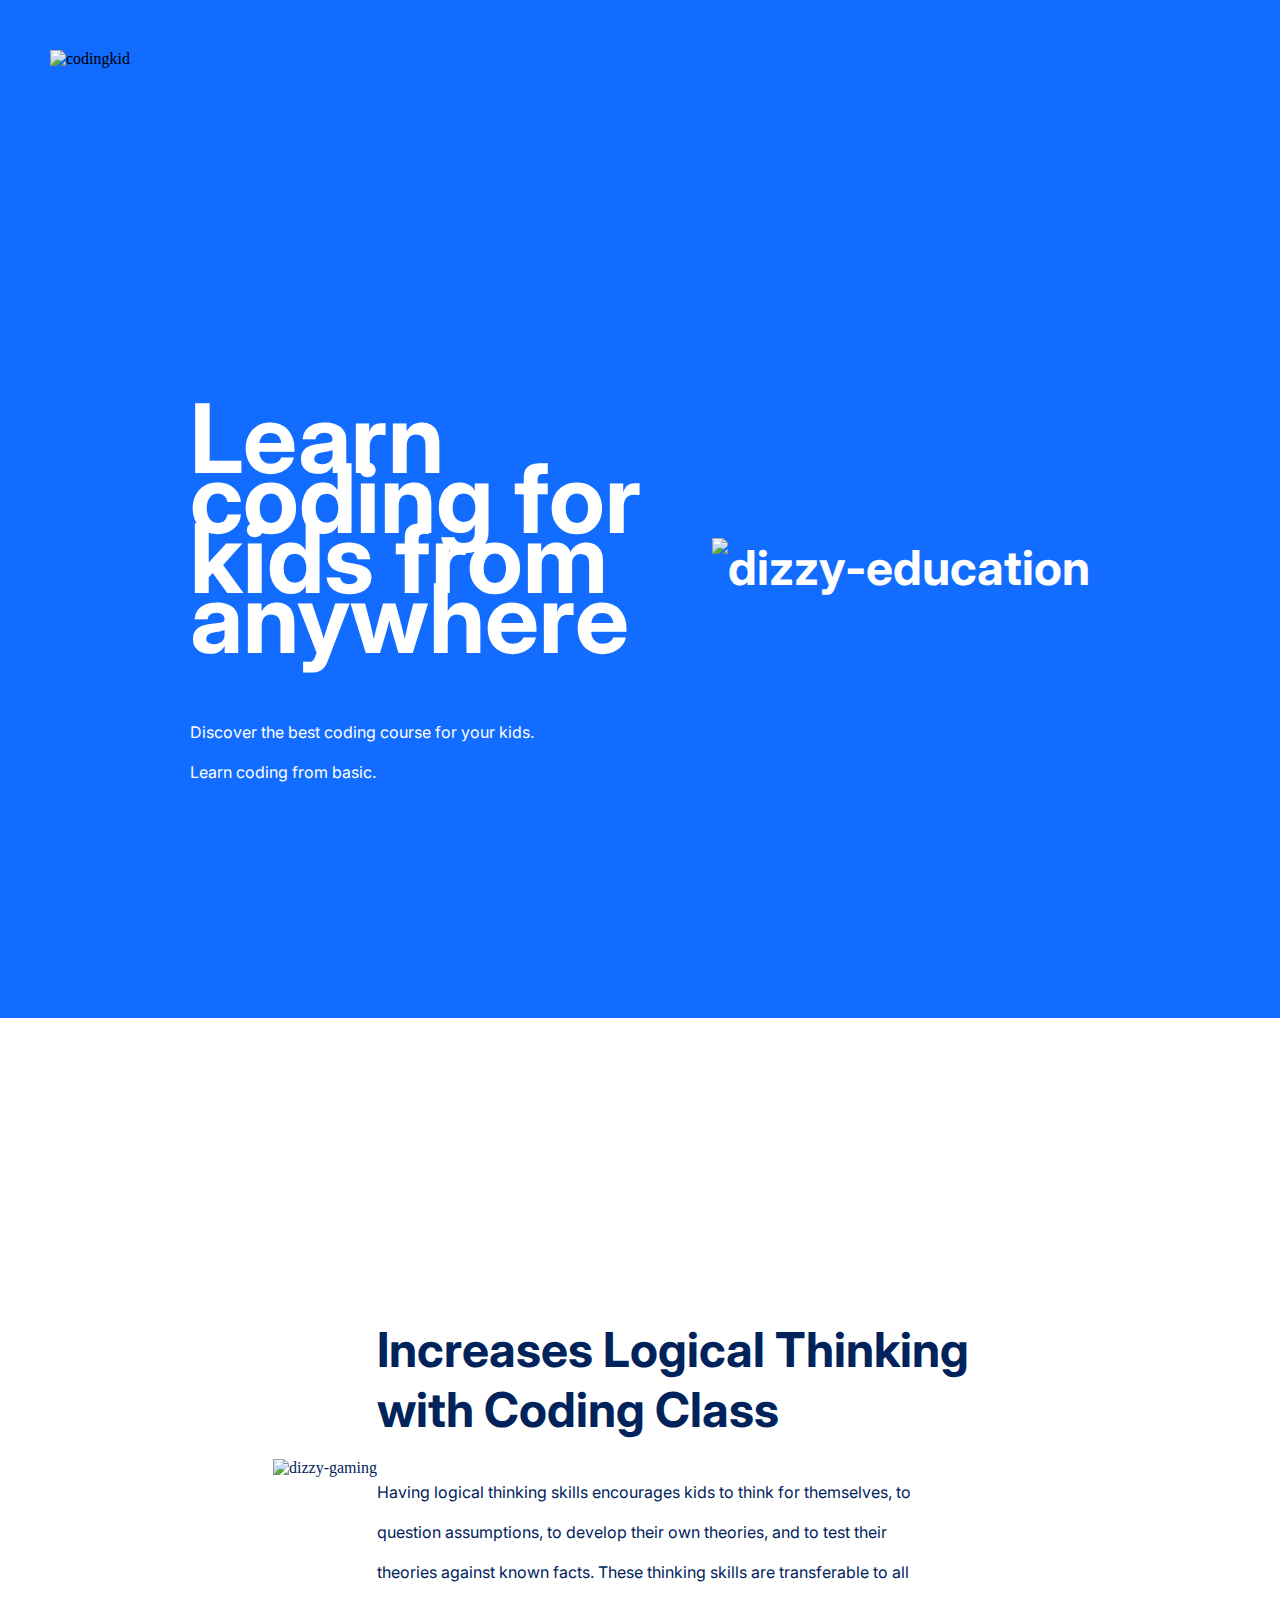
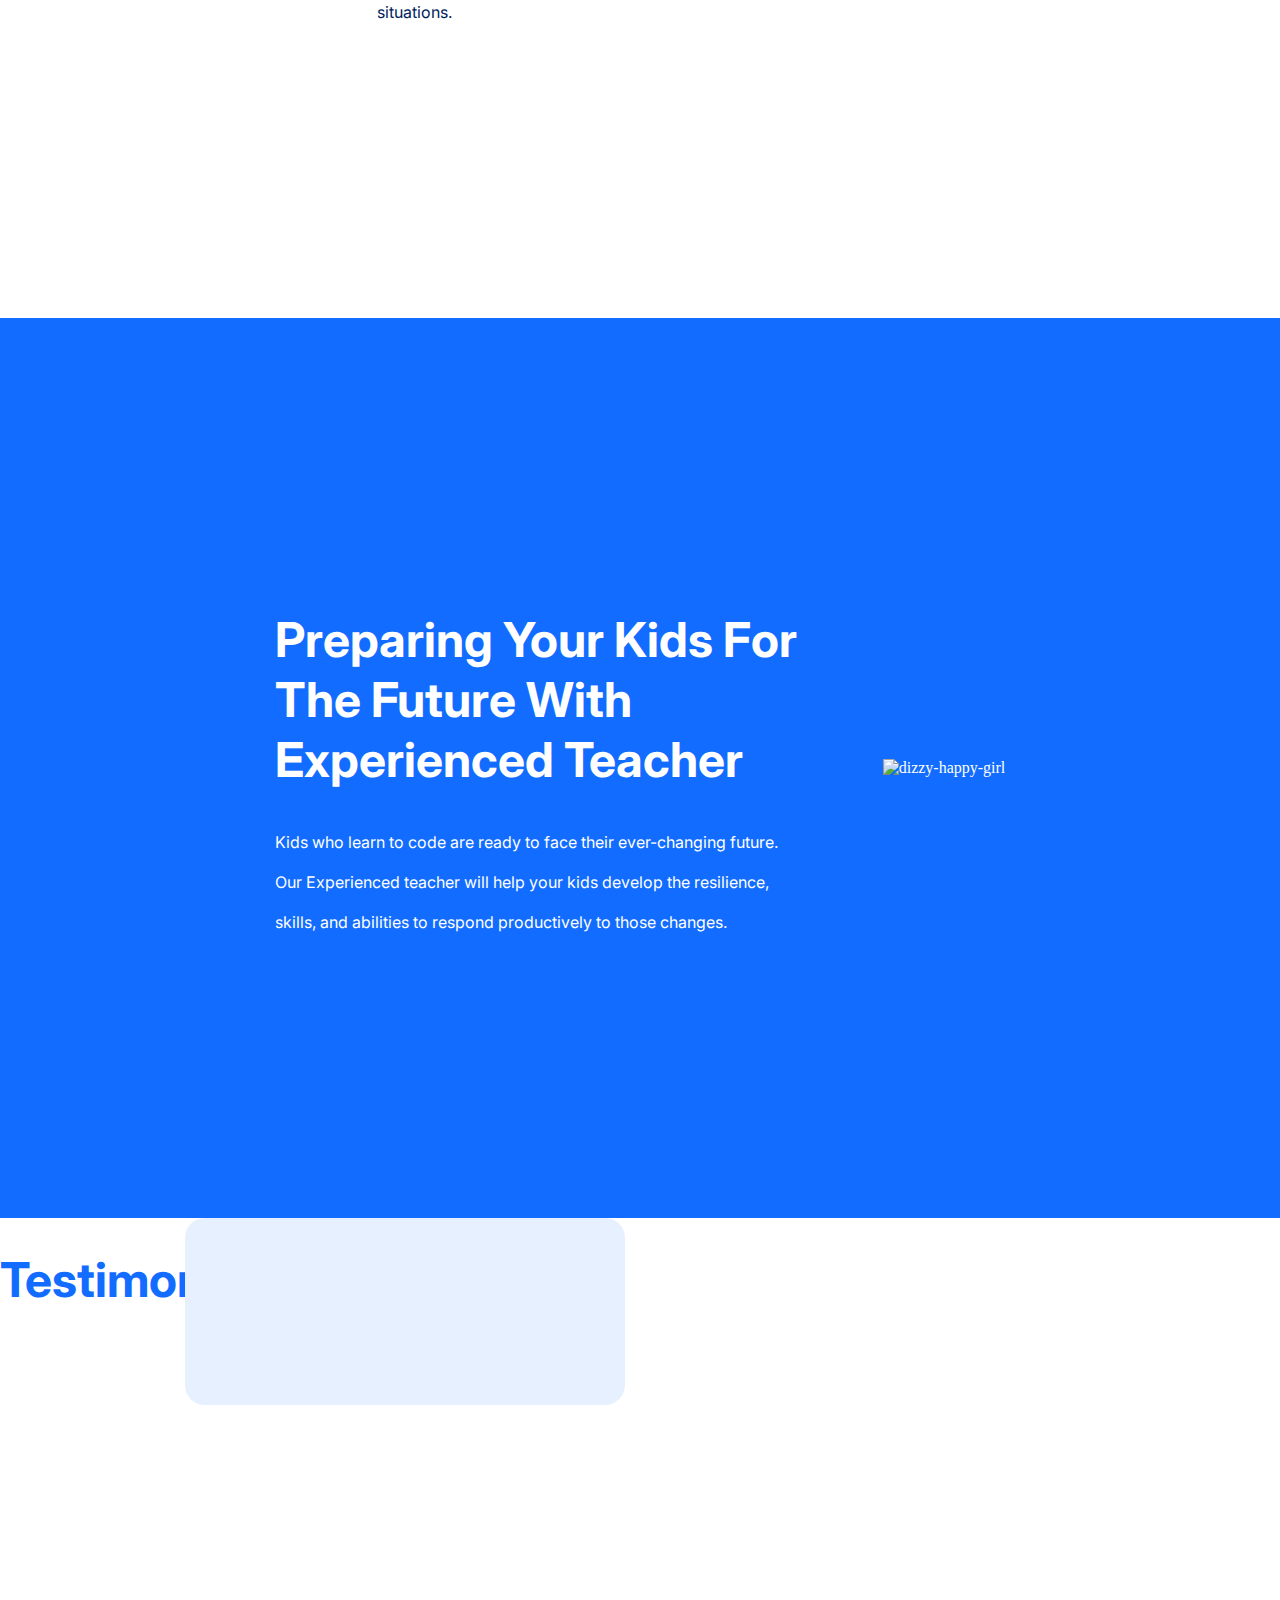
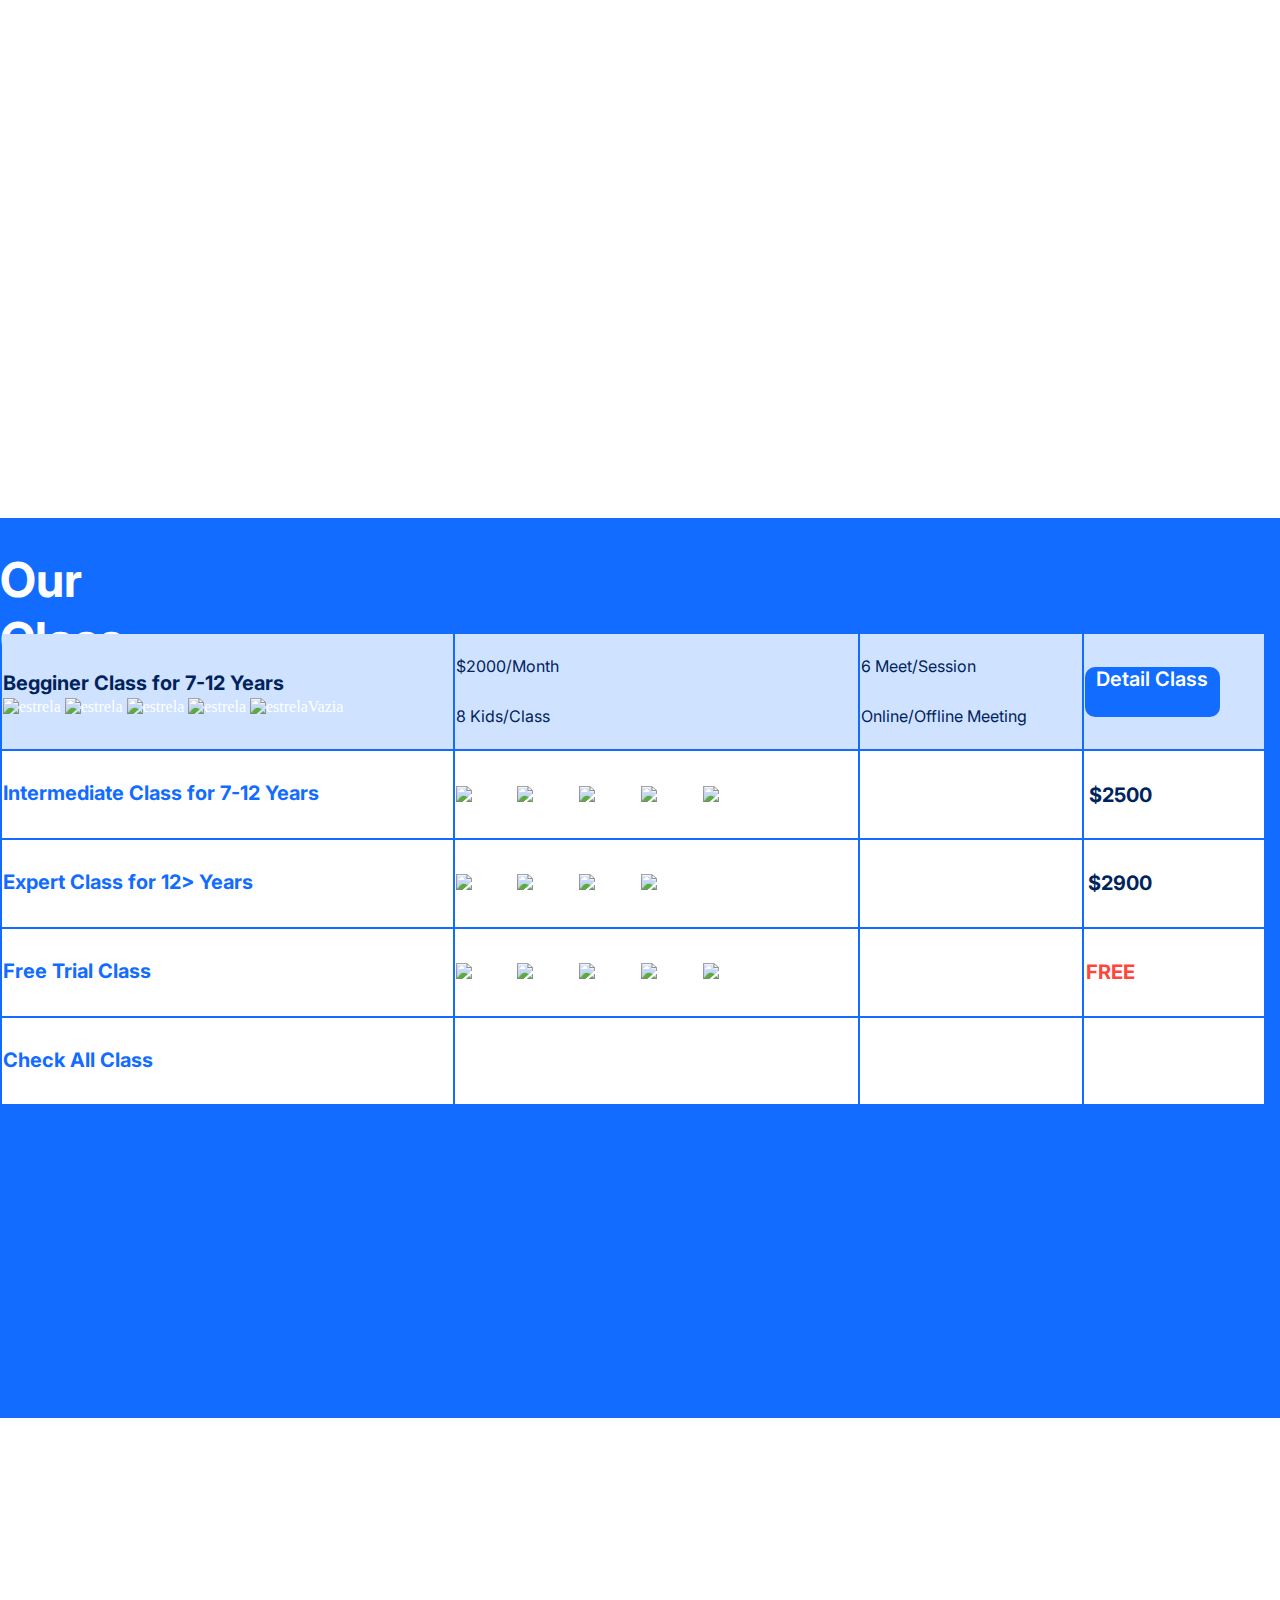
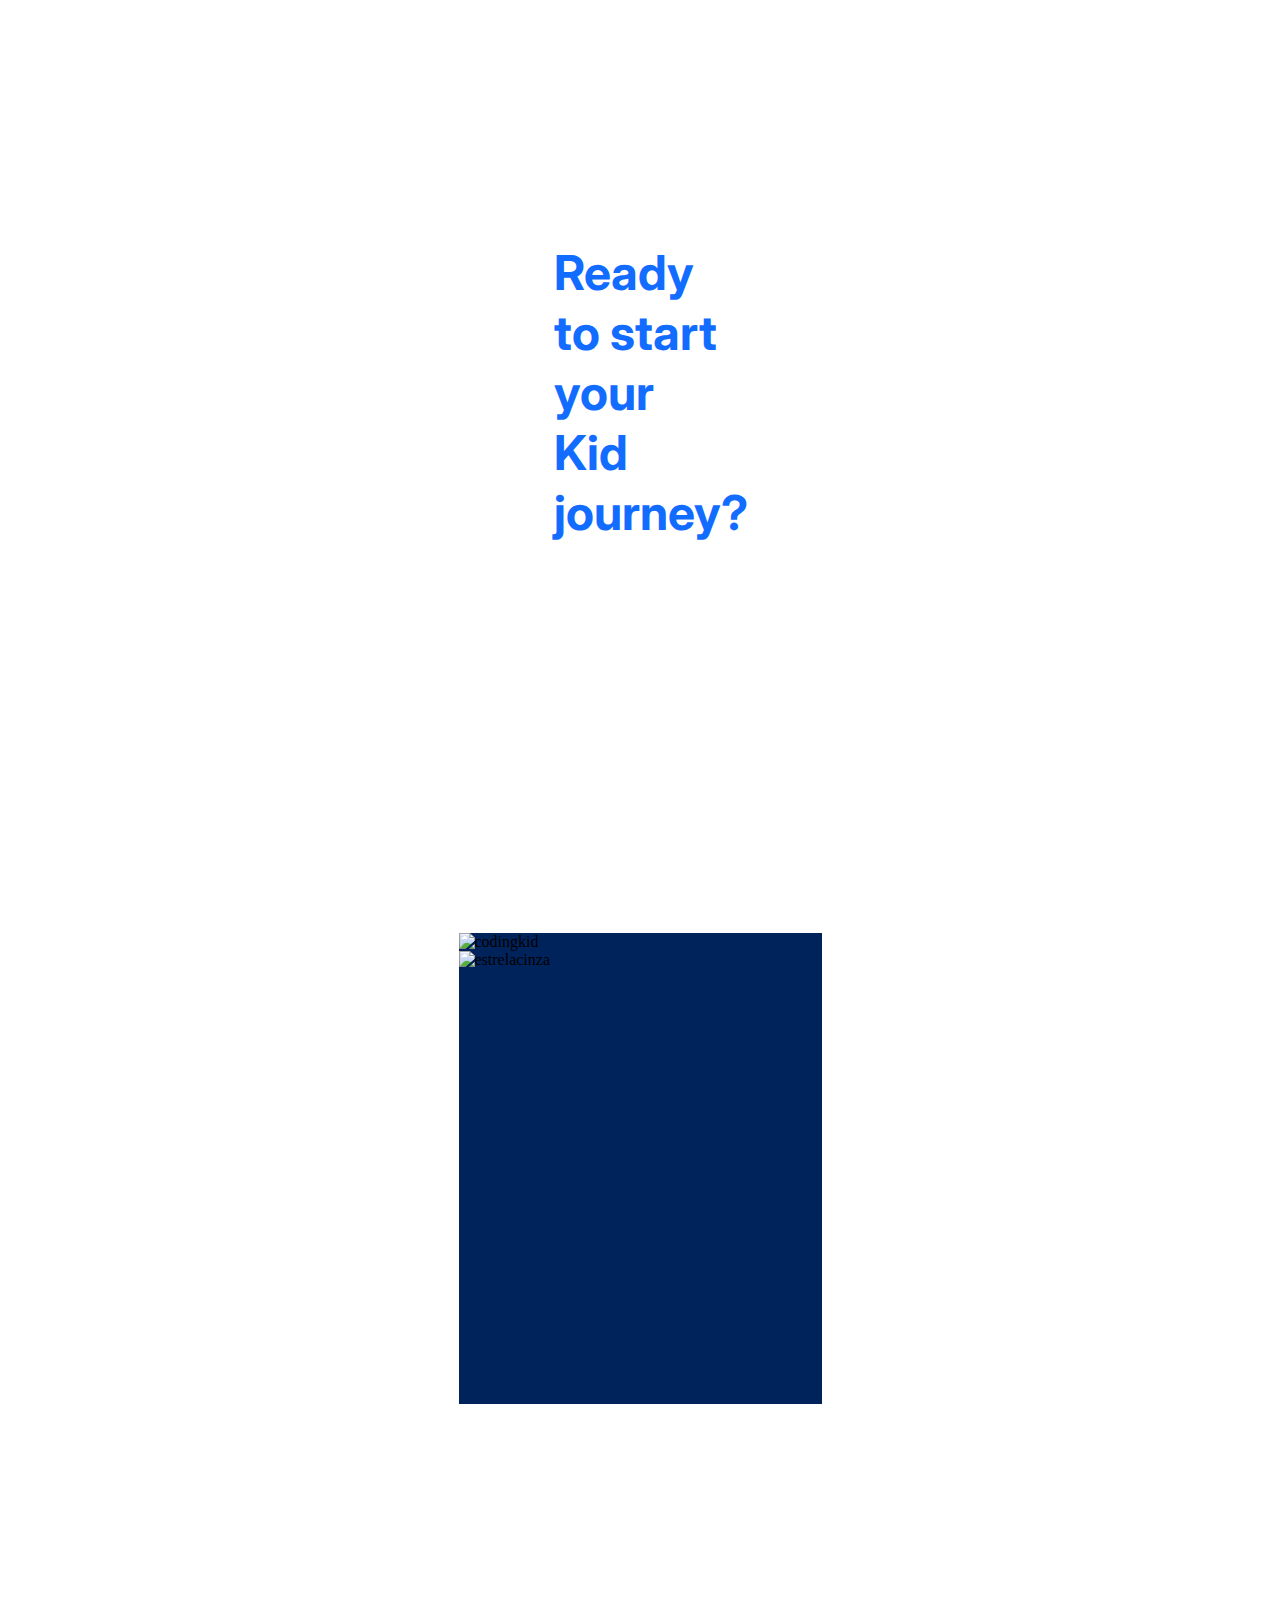
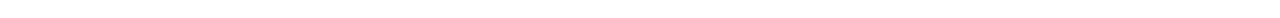
==== Atividade.html @ abdf3fff "Finalizando tabela" ====
<!DOCTYPE html>
<html lang="en" xmlns="http://www.w3.org/1999/html">

<head>
    <meta charset="UTF-8">
    <meta http-equiv="X-UA-Compatible" content="IE=edge">
    <meta name="viewport" content="width=device-width, initial-scale=1.0">
    <link rel="stylesheet" href="style.css">
  <title>Landing Page</title>
</head>

  <body>
      <header class="cabecalho">
      <img class="imagem1" src="codingkid.png" alt="codingkid">
    </header>
    <section class="coding-for-kids"> 
      <article>
      <h1>Learn coding for kids from anywhere</h1>
      <p>Discover the best coding course for your kids. <br/>Learn coding from basic.
      </p>
    </article>
    <img src="dizzy-education.png" alt="dizzy-education">
    </section>

    <section id="logical" class="logical-thinking">
      <img src="dizzy-gaming.png" alt="dizzy-gaming" />
      <article>
        <h1>Increases Logical Thinking with Coding Class</h1>
        <p>
          Having logical thinking skills encourages kids to think for
          themselves, to question assumptions, to develop their own theories,
          and to test their theories against known facts. These thinking skills
          are transferable to all situations.
        </p>
      </article>
    </section> 

    <section class="preparing-your-kids">
      <article>
        <h1>Preparing Your Kids For The Future With Experienced Teacher</h1>
        <p>
          Kids who learn to code are ready to face their ever-changing future.
          Our Experienced teacher will help your kids develop the resilience,
          skills, and abilities to respond productively to those changes.
        </p>
      </article>
      <img src="dizzy-happy-girl.png" alt="dizzy-happy-girl" />
    </section>

    <section class="testimony">   
        <h1>Testimony</h1>
        <div class="chat1"> </div>
    </section>

    <section class="our-class">
      <h1>Our Class</h1>
      <table>
        <thead>
        <tr class="tabcima">
          <td>
          <div class="tabtitulo">Begginer Class for 7-12 Years</div>
            <img src="estrela.png" alt="estrela">
            <img src="estrela.png" alt="estrela">
            <img src="estrela.png" alt="estrela">
            <img src="estrela.png" alt="estrela">
            <img src="estrelavazia.png" alt="estrelaVazia">
          </td>
          <td>
            <div class="tabinfo">
            $2000/Month <br>
              <br>
            8 Kids/Class
            </div>
          </td>
          <td>
            <div class="tabinfo">
            6 Meet/Session <br>
              <br>
            Online/Offline Meeting
            </div>
          </td>
          <td>
            <div class="detailclass">Detail Class</div>
          </td>
        </tr>
        </thead>
        <tr class="tabbaixo">
          <td>
            <div class="tabtexto2">
              Intermediate Class for 7-12 Years
            </div>
          </td>
          <td>
            <img src="estrela.png" alt="estrela">
            <img src="estrela.png" alt="estrela">
            <img src="estrela.png" alt="estrela">
            <img src="estrela.png" alt="estrela">
            <img src="estrela.png" alt="estrela">
          </td>
          <td></td>
          <td>
            <div class="tabpreco">
              $2500
            </div>
          </td>
        </tr>
        <tr class="tabbaixo">
          <td>
            <div class="tabtexto2">
              Expert Class for 12> Years
            </div>
          </td>
          <td>
            <img src="estrela.png" alt="estrela">
            <img src="estrela.png" alt="estrela">
            <img src="estrela.png" alt="estrela">
            <img src="estrela.png" alt="estrela">
          </td>
          <td></td>
          <td>
            <div class="tabpreco">
              $2900
            </div>
          </td>
        </tr>
        <tr class="tabbaixo">
          <td>
            <div class="tabtexto2">
              Free Trial Class
            </div>
          </td>
          <td>
            <img src="estrela.png" alt="estrela">
            <img src="estrela.png" alt="estrela">
            <img src="estrela.png" alt="estrela">
            <img src="estrela.png" alt="estrela">
            <img src="estrela.png" alt="estrela">
          </td>
          <td></td>
          <td>
            <div class="tabpreco2">
              FREE
            </div>
          </td>
        </tr>
        <tr class="tabbaixo">
          <td>
            <div class="tabtexto2">
              Check All Class
            </div>
          </td>
          <td></td>
          <td></td>
          <td></td>
        </tr>
      </table>
    </section>

    <section class="contact-us">
      <h1>Ready to start your Kid journey?</h1>
    </section>

    <section class="rodape1">
      <div class="rodape2">
        <div class="logorodape>">
      <img src="codingkid.png" alt="codingkid" /> </div>
      <img src="estrelacinza.png" alt="estrelacinza" />
      </div>
    </section>
  </body>
    
</html>
---- style.css ----
@import url('https://fonts.googleapis.com/css2?family=Inter:wght@400;700&display=swap');

body {
    margin: 0;
}

section {
    height: 100vh;
}

.coding-for-kids{
    display: flex;
    align-items: center;
    justify-content: center;

    color: #FFFFFF;
    background-color: #116CFF;
}

.cabecalho{
    display: flex;
    flex-direction: row;
    align-items: center;
    justify-content: space-between;
    padding: 50px;

    background-color: #116CFF;
}

.imagem1{
    height: 100%;
}

.coding-for-kids article{
    width: 522px;
}

.coding-for-kids{
    font-family: 'Inter', sans-serif;
    font-style: normal;
    font-weight: 700;
    font-size: 48px;
    line-height: 60px;

    display: flex;
    align-items: center;
    justify-content: center;
}

.coding-for-kids p{
    width: 403px;
    height: 64px;

    font-family: 'Inter', sans-serif;
    font-style: normal;
    font-weight: 400;
    font-size: 16px;
    line-height: 40px;
}

.logical-thinking {
    display: flex;
    align-items: center;
    justify-content: center;

    color: #00235C;
}

.logical-thinking article {
    width: 630px;
}

.logical-thinking h1{
    font-family: 'Inter', sans-serif;
    font-style: normal;
    font-weight: 700;
    font-size: 48px;
    line-height: 60px;

    display: flex;
    align-items: center;
    justify-content: center;
}

.logical-thinking p {
    width: 561px;
    height: 160px;

    font-family: 'Inter', sans-serif;
    font-style: normal;
    font-weight: 400;
    font-size: 16px;
    line-height: 40px;
}

.preparing-your-kids {
    display: flex;
    align-items: center;
    justify-content: center;

    color: #FFFFFF;
    background-color: #116CFF;
}

.preparing-your-kids article {
    width: 570px;
    margin-right: 38px;
}

.preparing-your-kids h1{
    font-family: 'Inter', sans-serif;
    font-style: normal;
    font-weight: 700;
    font-size: 48px;
    line-height: 60px;

    display: flex;
    align-items: center;
    justify-content: center;
}

.preparing-your-kids p {
    width: 526px;
    height: 120px;

    font-family: 'Inter', sans-serif;
    font-style: normal;
    font-weight: 400;
    font-size: 16px;
    line-height: 40px;
}


@media screen and (max-width: 1200px) {
    section {
        flex-direction: column;
        height: 100%;
    }

    img {
        width: 500px;
    }

    .logical-thinking article {
        width: 498px;
        text-align: center;
    }

    .logical-thinking h1 {
        width: 483px;
        height: 180px;
    }

    .logical-thinking p {
        width: 483px;
        height: 218px;
    }

    .preparing-your-kids {
        flex-direction: column-reverse;
    }

    .preparing-your-kids article {
        display: flex;
        flex-direction: column;
        justify-content: center;
        align-items: center;

        width: 655px;
        text-align: center;
        margin: 0;

    }

    .preparing-your-kids h1 {
        height: 180px;
    }

    .preparing-your-kids p {
        margin: 0;
        height: 202px;
    }

}

.testimony{
    display: flex;
    align-items: flex-start;
    justify-content: left;
}

.testimony h1{
    width: 185px;
    height: 50px;

    font-family: 'Inter', sans-serif;
    font-style: normal;
    font-weight: 700;
    font-size: 48px;
    line-height: 60px;

    color: #116CFF;
}

.chat1{
    width: 440px;
    height: 187px;
    left: 20.66px;

    background: #E7F0FF;
    border-radius: 20px;
}

.our-class{
    display: flex;
    align-items: flex-start;
    justify-content: left;
    flex-direction: column;

    color: #FFFFFF;
    background-color: #116CFF;
}

.our-class h1{
    width: 172px;
    height: 50px;

    font-family: 'Inter', sans-serif;
    font-style: normal;
    font-weight: 700;
    font-size: 48px;
    line-height: 60px;
}

table{
    width:1266px;
    height:474px;
}

.tabtitulo{
    width: 288px;
    height: 30px;

    font-family: 'Inter', sans-serif;
    font-style: normal;
    font-weight: 700;
    font-size: 20px;
    line-height: 30px;

    color: #00235C;
}

.tabtexto{
    width: 327px;
    height: 32.59px;
    align-items: center;

    font-family: 'Inter', sans-serif;
    font-style: normal;
    font-weight: 700;
    font-size: 20px;
    line-height: 30px;

    color: #116CFF;
}

.tablinha{
    width: 1166px;

    background: #116CFF;
    border: 0.5px solid #116CFF;


    font-family: 'Inter', sans-serif;
    font-style: normal;
    font-weight: 700;
    font-size: 20px;
    line-height: 30px;
}

.tabcima{
    width: 1166px;
    height: 115px;

    background-color: #CFE2FF;
    border-radius: 10px 10px;
}

.tabinfo{
    font-family: 'Inter', sans-serif;
    font-style: normal;
    font-weight: 400;
    font-size: 16px;
    line-height: 25px;

    color: #00235C;
}

.detailclass{

    width: 135px;
    height: 50px;
    left: 1107px;

    font-family: 'Inter', sans-serif;
    font-style: normal;
    font-weight: 600;
    font-size: 20px;
    line-height: 24px;
    text-align: center;

    background-color: #116CFF;
    color: #FFFFFF;
    border-radius: 10px;
}

.tabbaixo{
    background-color: #FFFFFF;
}

.tabtexto2{
    width: 327px;
    height: 32.59px;
    left: 124px;
    top: 293.17px;

    font-family: 'Inter', sans-serif;
    font-style: normal;
    font-weight: 700;
    font-size: 20px;
    line-height: 30px;

    color: #116CFF;
}

.tabpreco{
    width: 67px;
    height: 30px;
    text-align: right;

    font-family: 'Inter', sans-serif;
    font-style: normal;
    font-weight: 700;
    font-size: 20px;
    line-height: 30px;

    color: #00235C;
}

.tabpreco2{
    width: 50px;
    height: 30px;

    font-family: 'Inter', sans-serif;
    font-style: normal;
    font-weight: 700;
    font-size: 20px;
    line-height: 30px;

    text-align: right;

    color: #FF463A;
}

.contact-us{
    display: flex;
    align-items: center;
    justify-content: center;
}

.contact-us h1{
    width: 172px;
    height: 50px;

    font-family: 'Inter', sans-serif;
    font-style: normal;
    font-weight: 700;
    font-size: 48px;
    line-height: 60px;

    color: #116CFF;
}

.rodape1{
    display: flex;
    align-items: center;
    justify-content: center;
}

.rodape2{
    width: 363px;
    height: 471px;
    top: 362.5px;

    background-color: #00235C;
}

.logorodape{
    width: 377px;
    height: 187px;
}
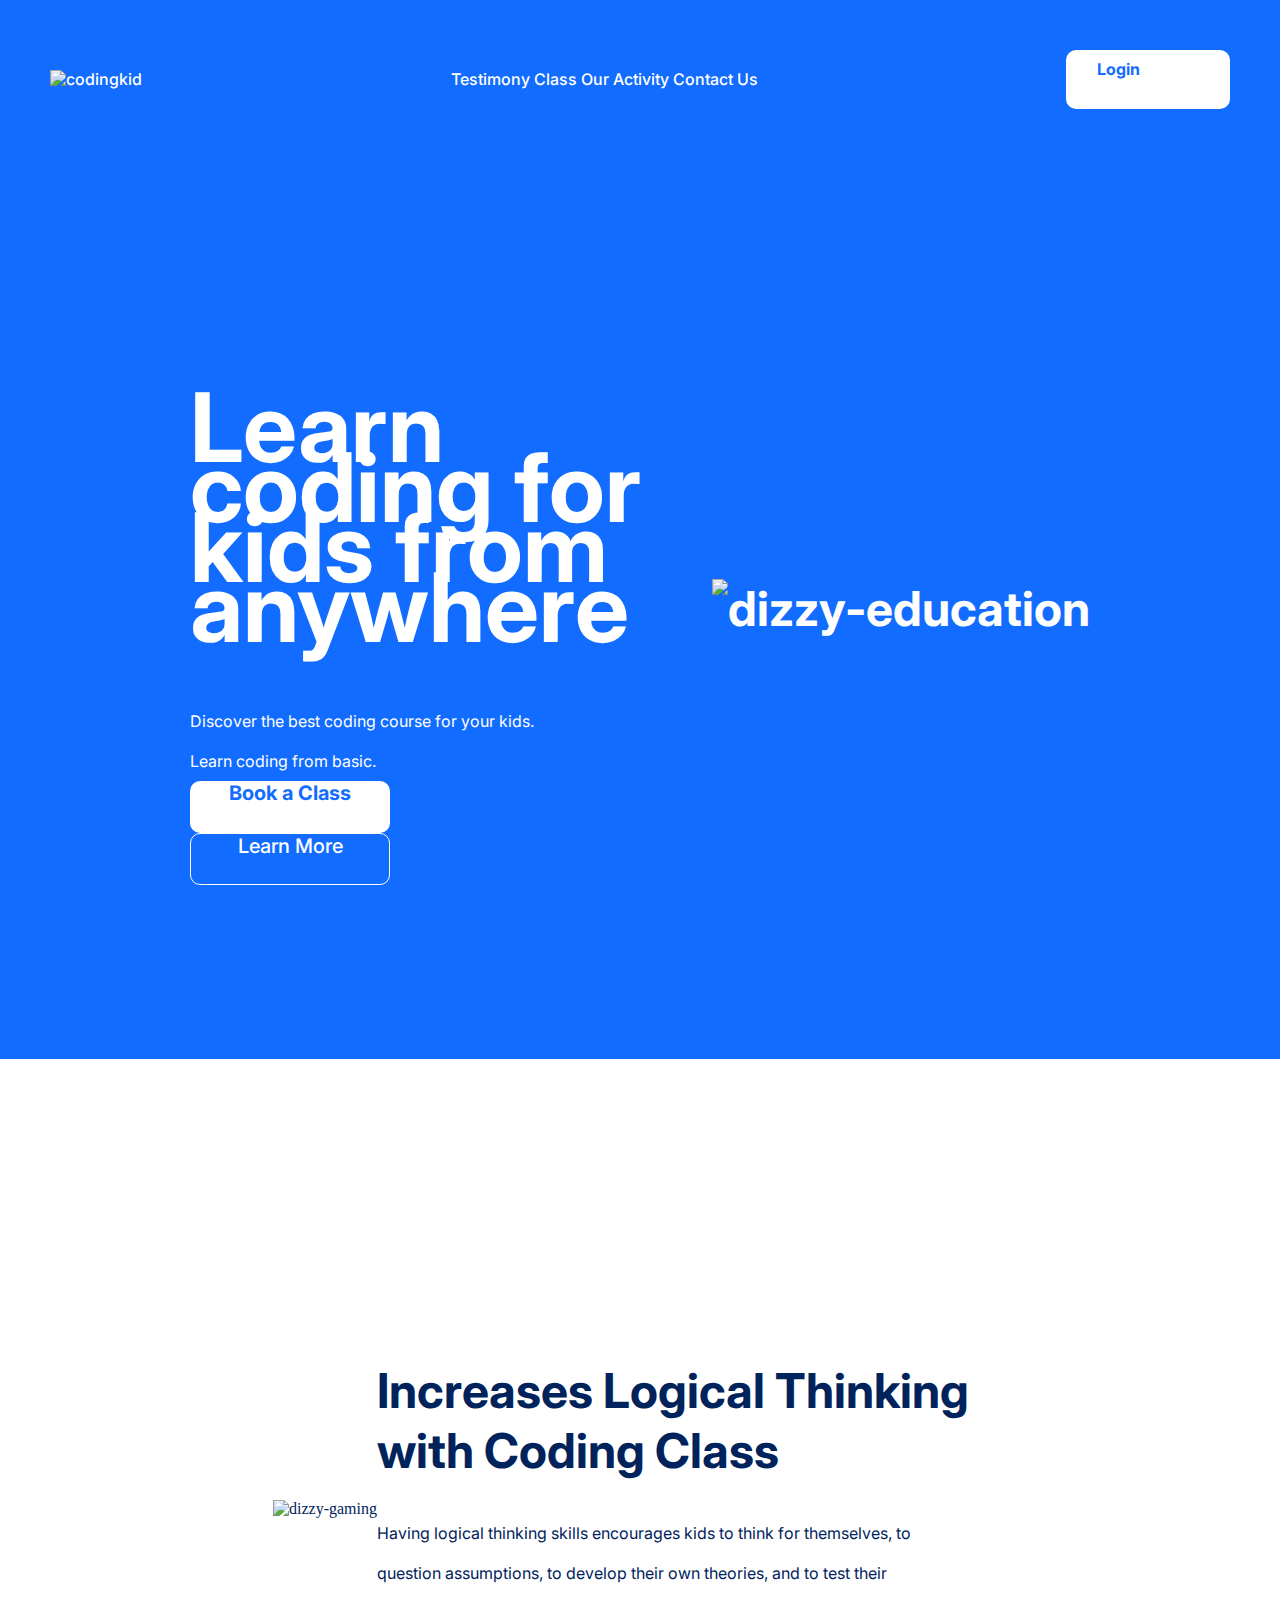
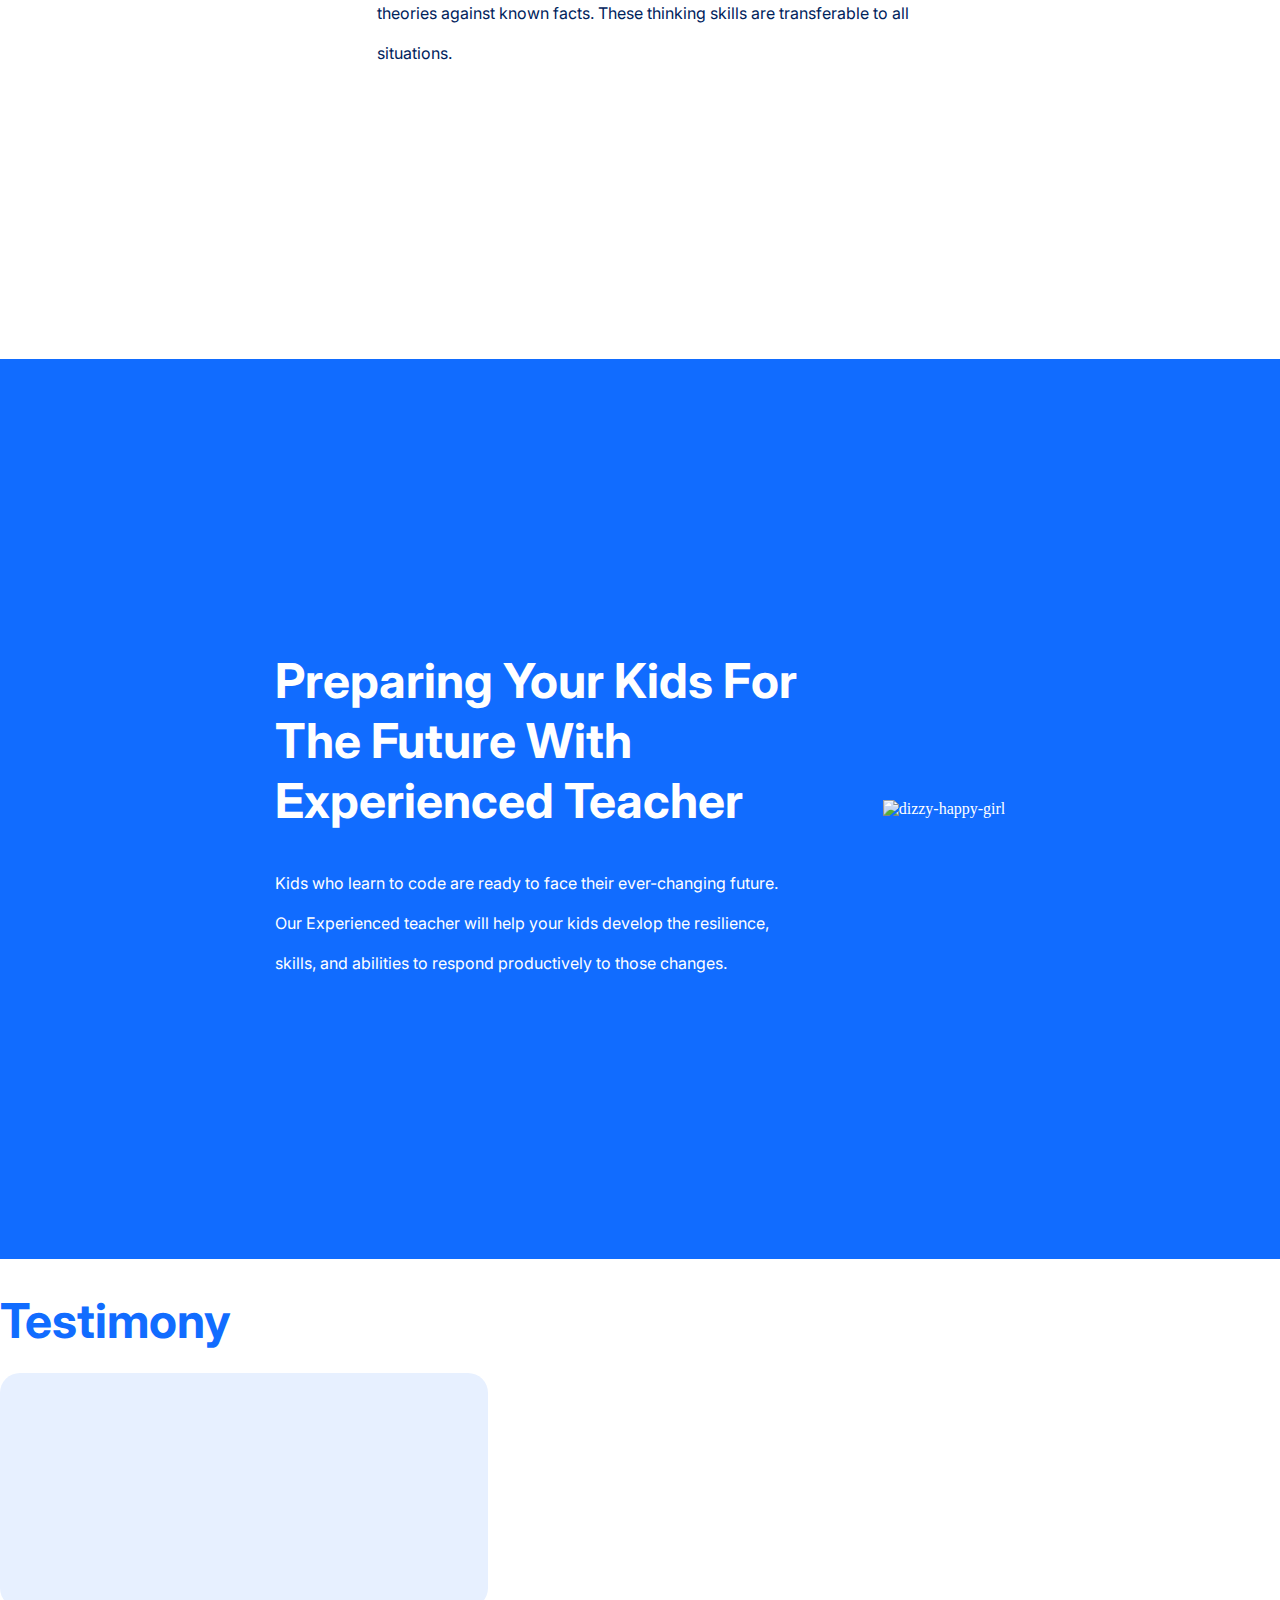
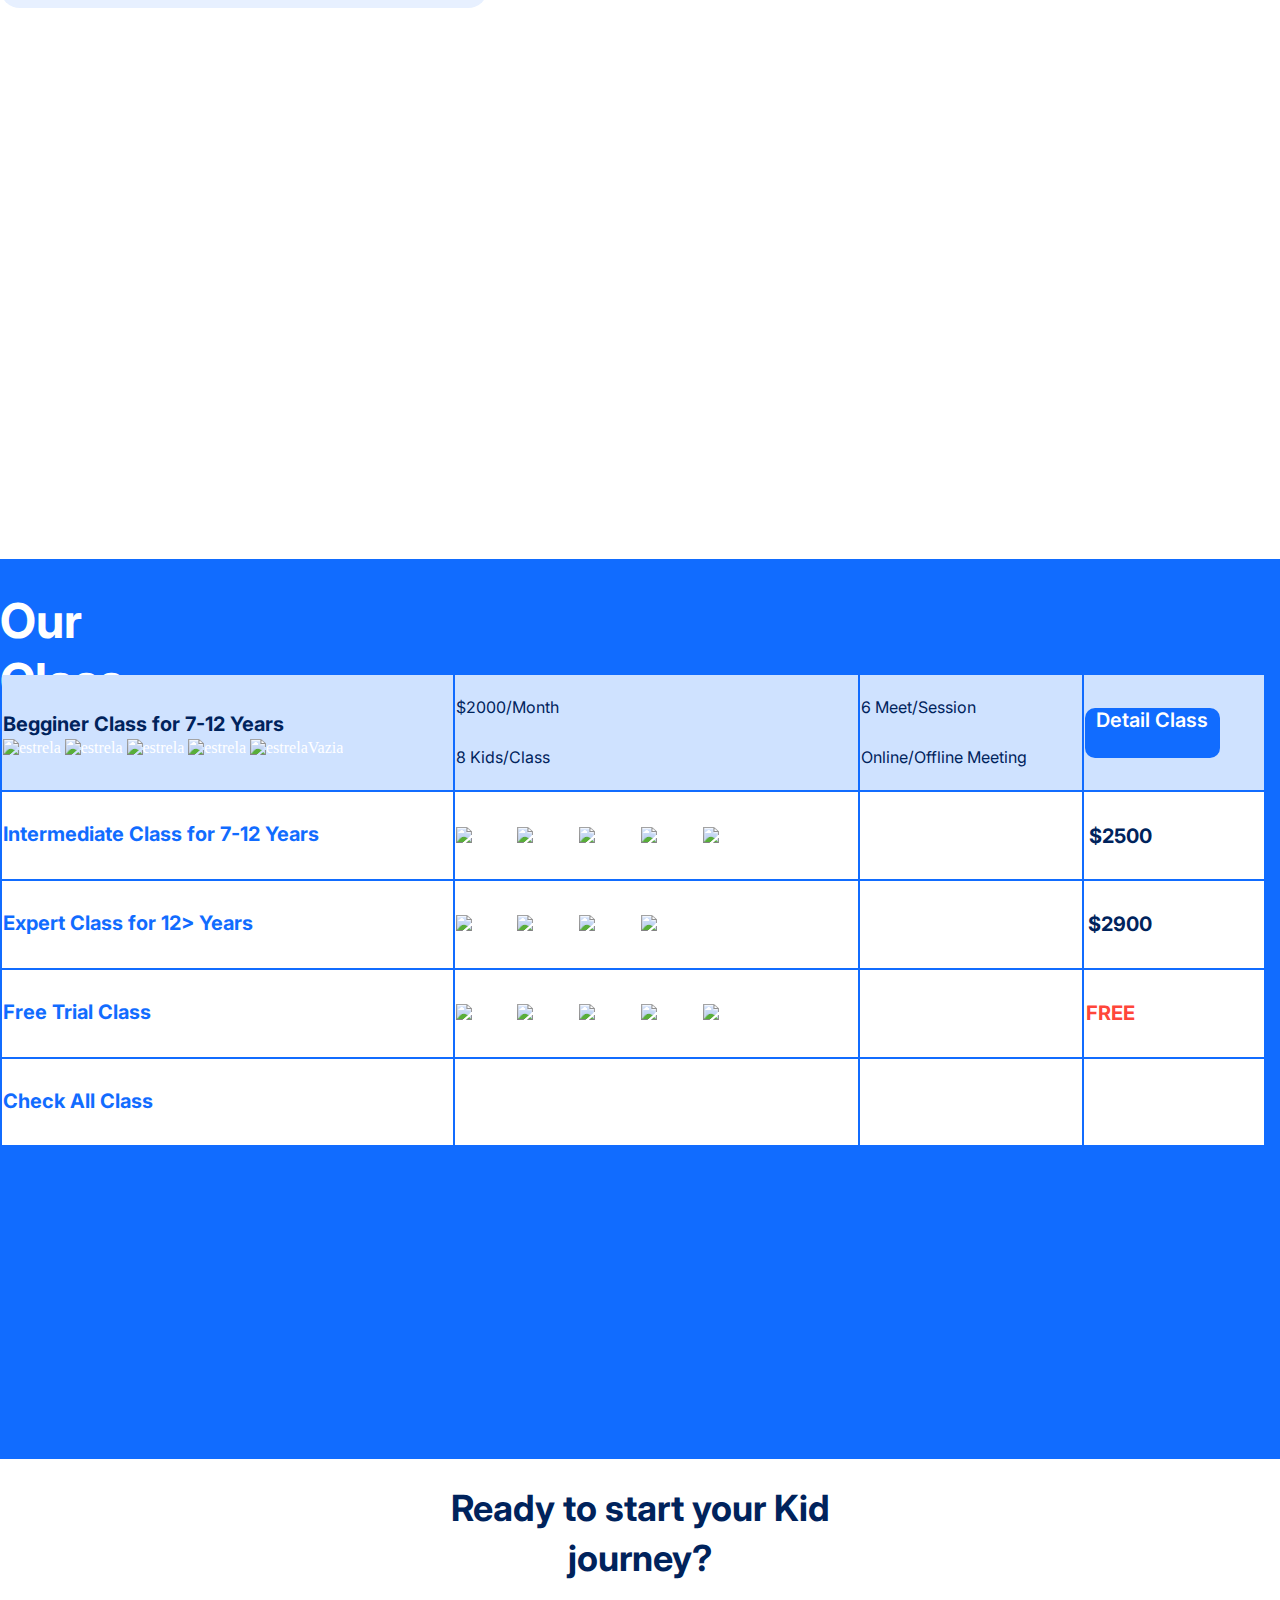
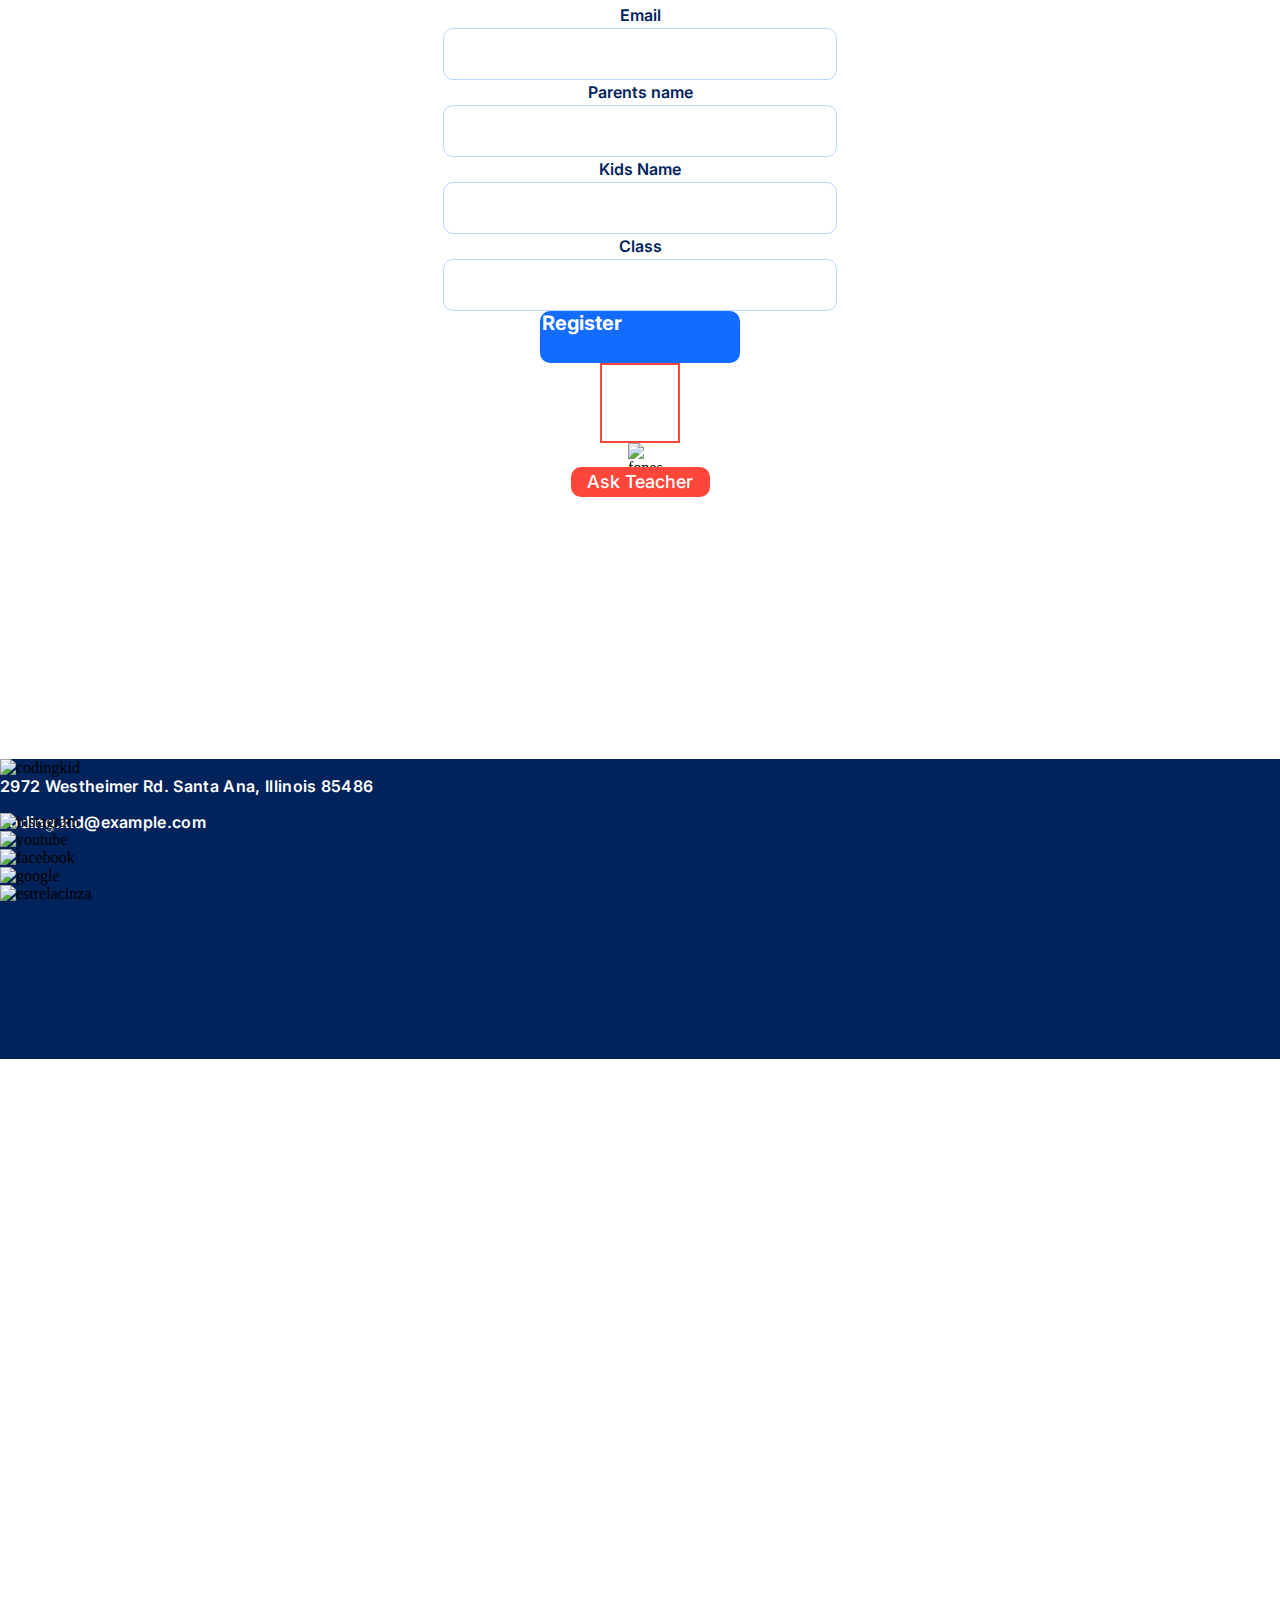
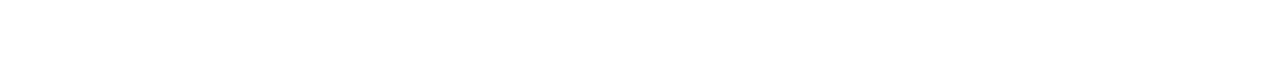
==== commit 8068fdd8: "Formulário quase terminado" ====
--- a/Atividade.html
+++ b/Atividade.html
@@ -12,12 +12,25 @@
   <body>
       <header class="cabecalho">
       <img class="imagem1" src="codingkid.png" alt="codingkid">
+        Testimony Class Our Activity Contact Us
+        <div class="login">
+          <div class="loginescrita">Login</div>
+        </div>
     </header>
+
     <section class="coding-for-kids"> 
       <article>
       <h1>Learn coding for kids from anywhere</h1>
       <p>Discover the best coding course for your kids. <br/>Learn coding from basic.
       </p>
+        <div class="book-a-class">
+          <div class="book-a-classescrita">Book a Class</div>
+        </div>
+        <div class="learnmore">
+          <div class="learnmoreescrita">
+            Learn More
+          </div>
+        </div>
     </article>
     <img src="dizzy-education.png" alt="dizzy-education">
     </section>
@@ -158,14 +171,60 @@
 
     <section class="contact-us">
       <h1>Ready to start your Kid journey?</h1>
-    </section>
-
-    <section class="rodape1">
-      <div class="rodape2">
+      <div class="email">
+        Email
+      </div>
+      <div class="areadetexto"></div>
+      <div class="parentsname">
+        Parents name
+      </div>
+      <div class="areadetexto"></div>
+      <div class="kidsname">
+        Kids Name
+      </div>
+        <div class="areadetexto"></div>
+        <div class="class">
+          Class
+        </div>
+        <div class="areadetexto"></div>
+      <div class="registerarea">
+        <div class="register">
+          Register
+        </div>
+      </div>
+      <div class="circulo"></div>
+      <div class="fones">
+        <img src="fones.png" alt="fones">
+      </div>
+      <div class="askteacherarea">
+      <div class="askteacher">
+        Ask Teacher
+      </div>
+      </div>
+    </section>
+
+    <section>
+      <footer class="rodape">
+      <div class="rodape1">
         <div class="logorodape>">
       <img src="codingkid.png" alt="codingkid" /> </div>
+        <div class="endereco">2972 Westheimer Rd. Santa Ana, Illinois 85486 </div>
+        <div class="emailrodape"><br>coding.kid@example.com</div>
+        <div class="instagram">
+          <img src="instagram.png" alt="instagram">
+        </div>
+        <div class="youtube">
+          <img src="youtube.png" alt="youtube">
+        </div>
+        <div class="facebook">
+          <img src="facebook.png" alt="facebook">
+        </div>
+        <div class="google">
+          <img src="google.png" alt="google">
+        </div>
       <img src="estrelacinza.png" alt="estrelacinza" />
       </div>
+      </footer>
     </section>
   </body>
     
--- a/style.css
+++ b/style.css
@@ -19,16 +19,97 @@
 
 .cabecalho{
     display: flex;
-    flex-direction: row;
     align-items: center;
     justify-content: space-between;
     padding: 50px;
 
+    font-family: 'Inter', sans-serif;
+    font-style: normal;
+    font-weight: 500;
+    font-size: 16px;
+    line-height: 19px;
+    text-align: center;
+
+    color: #FFFFFF;
     background-color: #116CFF;
 }
 
 .imagem1{
     height: 100%;
+}
+
+.login{
+    display: flex;
+    flex-direction: row;
+    align-items: flex-start;
+    padding: 10px 30px;
+
+    position: static;
+    width: 104px;
+    height: 39px;
+
+    background-color: #FFFFFF;
+    border-radius: 10px;
+}
+
+.loginescrita{
+    width: 44px;
+    height: 19px;
+    left: 30px;
+    top: 10px;
+    align-items: center;
+
+    font-family: 'Inter', sans-serif;
+    font-style: normal;
+    font-weight: 700;
+    font-size: 16px;
+    line-height: 19px;
+    text-align: center;
+
+    color: #116CFF;
+}
+
+.book-a-class{
+    width: 200px;
+    height: 52px;
+    left: 100px;
+    top: 477px;
+
+    background-color: #FFFFFF;
+    border-radius: 10px;
+}
+
+.book-a-classescrita{
+    font-family: 'Inter', sans-serif;
+    font-style: normal;
+    font-weight: 700;
+    font-size: 20px;
+    line-height: 24px;
+    text-align: center;
+
+    color: #116CFF;
+}
+
+.learnmore{
+    width: 200px;
+    height: 52px;
+    left: 324px;
+    top: 477px;
+
+    border: 1px solid #FFFFFF;
+    box-sizing: border-box;
+    border-radius: 10px;
+}
+
+.learnmoreescrita{
+    font-family: 'Inter', sans-serif;
+    font-style: normal;
+    font-weight: 500;
+    font-size: 20px;
+    line-height: 24px;
+    text-align: center;
+
+    color: #FFFFFF;
 }
 
 .coding-for-kids article{
@@ -185,6 +266,7 @@
 
 .testimony{
     display: flex;
+    flex-direction: column;
     align-items: flex-start;
     justify-content: left;
 }
@@ -203,6 +285,11 @@
 }
 
 .chat1{
+    display: flex;
+    flex-direction: column;
+    align-items: flex-start;
+    padding: 24px;
+
     width: 440px;
     height: 187px;
     left: 20.66px;
@@ -363,39 +450,259 @@
 }
 
 .contact-us{
-    display: flex;
-    align-items: center;
+    align-items: center;
+    display: flex;
+    flex-direction: column;
+}
+
+.contact-us h1{
+    width: 411px;
+    height: 96px;
+    left: 478px;
+    top: 60px;
+
+    font-family: 'Inter',sans-serif;
+    font-style: normal;
+    font-weight: 700;
+    font-size: 36px;
+    line-height: 50px;
+
+    text-align: center;
+
+    color: #00235C;
+}
+
+.areadetexto{
+    width: 394px;
+    height: 52px;
+    left: 562px;
+    top: 180px;
+
+
+    border: 1px solid #BCD6FF;
+    box-sizing: border-box;
+    border-radius: 10px;
+}
+
+.email{
+    width: 51px;
+    height: 25px;
+    left: 410px;
+    top: 194px;
+
+    font-family: 'Inter', sans-serif;
+    font-style: normal;
+    font-weight: 600;
+    font-size: 16px;
+    line-height: 25px;
+
+    text-align: center;
+
+    color: #00235C;
+}
+
+.parentsname{
+    width: 117px;
+    height: 25px;
+    left: 410px;
+    top: 282px;
+
+    font-family: 'Inter', sans-serif;
+    font-style: normal;
+    font-weight: 600;
+    font-size: 16px;
+    line-height: 25px;
+
+    text-align: center;
+
+    color: #00235C;
+
+}
+
+.kidsname{
+    width: 92px;
+    height: 25px;
+    left: 410px;
+    top: 368px;
+
+    font-family: 'Inter', sans-serif;
+    font-style: normal;
+    font-weight: 600;
+    font-size: 16px;
+    line-height: 25px;
+
+    text-align: center;
+
+    color: #00235C;
+}
+
+.class{
+    width: 52px;
+    height: 25px;
+    left: 410px;
+    top: 450px;
+
+    font-family: 'Inter', sans-serif;
+    font-style: normal;
+    font-weight: 600;
+    font-size: 16px;
+    line-height: 25px;
+
+    text-align: center;
+
+    color: #00235C;
+}
+
+.registerarea{
+    width: 200px;
+    height: 52px;
+    left: 756px;
+    top: 537px;
+
+    background: #116CFF;
+    border-radius: 10px;
+}
+
+.register{
+    width: 83px;
+    height: 24px;
+    left: 815px;
+    top: 552px;
+
+    font-family: 'Inter', sans-serif;
+    font-style: normal;
+    font-weight: 700;
+    font-size: 20px;
+    line-height: 24px;
+    text-align: center;
+
+    color: #FFFFFF;
+}
+
+.circulo{
+    width: 80px;
+    height: 80px;
+    left: 1237px;
+    top: 277px;
+
+    border: 2px solid #FF463A;
+    box-sizing: border-box;
+    transform: matrix(-1, 0, 0, 1, 0, 0);
+}
+
+.fones{
+    width: 24px;
+    height: 24px;
+    left: 1185px;
+    top: 305px;
+}
+
+.askteacherarea{
+    display: flex;
+    flex-direction: row;
     justify-content: center;
-}
-
-.contact-us h1{
-    width: 172px;
-    height: 50px;
-
-    font-family: 'Inter', sans-serif;
-    font-style: normal;
-    font-weight: 700;
-    font-size: 48px;
-    line-height: 60px;
-
-    color: #116CFF;
+    align-items: center;
+    padding: 4px 16px;
+
+    width: 139px;
+    height: 30px;
+    left: 1127px;
+    top: 344px;
+
+    background-color: #FF463A;
+    box-sizing: border-box;
+    border-radius: 10px;
+}
+
+.askteacher{
+    width: 107px;
+    height: 22px;
+    left: 16px;
+    top: 4px;
+
+    font-family: 'Inter', sans-serif;
+    font-style: normal;
+    font-weight: 500;
+    font-size: 18px;
+    line-height: 22px;
+
+    text-align: center;
+
+    color: #FFFFFF;
+}
+
+.rodape{
+    align-items: center;
+    justify-content: center;
 }
 
 .rodape1{
-    display: flex;
-    align-items: center;
-    justify-content: center;
-}
-
-.rodape2{
-    width: 363px;
-    height: 471px;
-    top: 362.5px;
+    width: 1400px;
+    height: 300px;
 
     background-color: #00235C;
+}
+
+.instagram{
+    left: 12.51%;
+    right: 12.45%;
+    top: 12.52%;
+    bottom: 12.33%;
+}
+
+.youtube{left: 8.27%;
+    right: 8.33%;
+    top: 20.83%;
+    bottom: 20.78%;}
+
+.facebook{
+    left: 8.34%;
+    right: 8.32%;
+    top: 8.35%;
+    bottom: 8.83%;
+}
+
+.google{
+    left: 12.59%;
+    right: 14.65%;
+    top: 12.73%;
+    bottom: 12.86%;
+
 }
 
 .logorodape{
     width: 377px;
     height: 187px;
+}
+
+.endereco{
+    width: 377px;
+    height: 18px;
+    top: 67px;
+
+    font-family: 'Inter', sans-serif;
+    font-style: normal;
+    font-weight: 600;
+    font-size: 16px;
+    line-height: 18px;
+
+    letter-spacing: 0.02em;
+
+    color: #FFFFFF;
+}
+
+.emailrodape{
+    width: 208px;
+    height: 18px;
+    top: 115px;
+
+    font-family: 'Inter', sans-serif;
+    font-style: normal;
+    font-weight: 600;
+    font-size: 16px;
+    line-height: 18px;
+
+    letter-spacing: 0.02em;
+
+    color: #FFFFFF;
 }